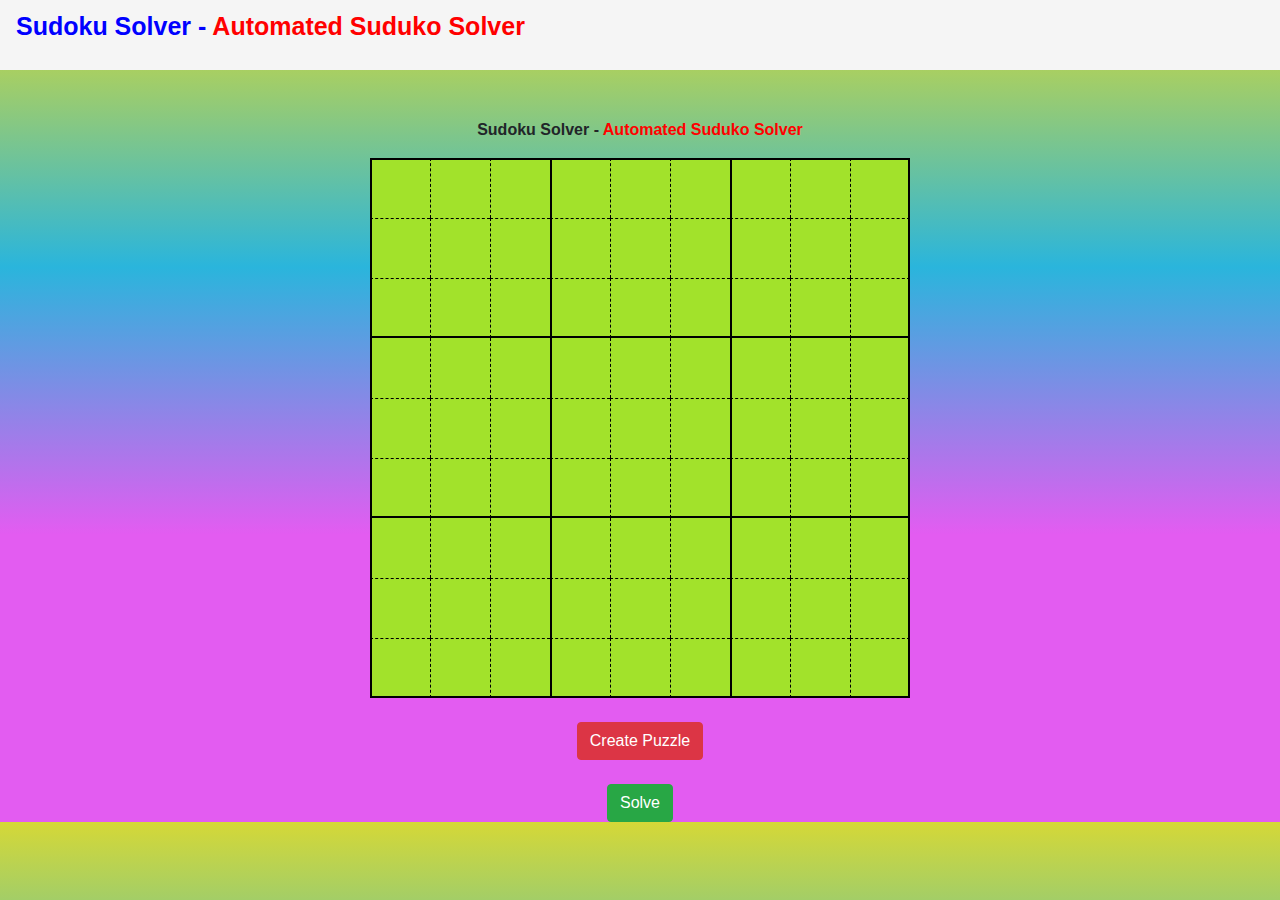
==== index.html @ d0f9bd31 "Update and rename easy.html to index.html" ====
<!DOCTYPE html>
<html lang="en">

<head>
    <meta charset="UTF-8">
    <meta name="viewport" content="width=device-width, initial-scale=1.0">
    <title>Document</title>
    <link rel="stylesheet" href="https://maxcdn.bootstrapcdn.com/bootstrap/4.0.0/css/bootstrap.min.css"
        integrity="sha384-Gn5384xqQ1aoWXA+058RXPxPg6fy4IWvTNh0E263XmFcJlSAwiGgFAW/dAiS6JXm" crossorigin="anonymous">

    <link rel="stylesheet" href="suducss.css">
    <script defer src="easyjs.js"></script>
</head>

<body bgcolor="blue">
    <nav class="navbar navbar-light " style="font-size: 25px; color: blue; font-family: sans-serif; background-color: whitesmoke;">
        <p><b>Sudoku Solver - </b><b style="color: red;">Automated Suduko Solver</b></p>
        
    </nav>
    <br><br>
    <center><p><b>Sudoku Solver - </b><b style="color: red;">Automated Suduko Solver</b></p></center>
    <div id="container">

        <div class="lsb tsb" id="0">

        </div>

        <div class="tsb ldb" id="1">

        </div>

        <div class="tsb ldb" id="2">

        </div>

        <div class="tsb lsb" id="3">

        </div>
        <div class="tsb ldb" id="4">

        </div>

        <div class="tsb ldb" id="5">

        </div>
        <div class="tsb lsb" id="6">

        </div>

        <div class="tsb ldb" id="7">

        </div>
        <div class="tsb rsb ldb" id="8">

        </div>

        <div class="lsb tdb" id="9">

        </div>

        <div class="ldb tdb" id="10">

        </div>

        <div class="ldb tdb" id="11">

        </div>

        <div class="lsb tdb" id="12">

        </div>
        <div class="ldb tdb" id="13">

        </div>

        <div class="ldb tdb" id="14">

        </div>
        <div class="lsb tdb" id="15">

        </div>

        <div class="ldb tdb" id="16">

        </div>
        <div class="rsb ldb tdb" id="17">

        </div>

        <div class="lsb bsb tdb" id="18">

        </div>

        <div class="bsb ldb tdb" id="19">

        </div>

        <div class="bsb ldb tdb" id="20">

        </div>

        <div class="bsb lsb tdb" id="21">

        </div>
        <div class="bsb ldb tdb" id="22">

        </div>

        <div class="bsb ldb tdb" id="23">

        </div>
        <div class="bsb lsb tdb" id="24">

        </div>

        <div class="bsb ldb tdb" id="25">

        </div>
        <div class="bsb rsb ldb tdb" id="26">

        </div>

        <div class="lsb" id="27">

        </div>

        <div class="ldb" id="28">

        </div>

        <div class="ldb" id="29">

        </div>

        <div class="lsb" id="30">

        </div>
        <div class="ldb" id="31">

        </div>

        <div class="ldb" id="32">

        </div>
        <div class="lsb" id="33">

        </div>

        <div class="ldb" id="34">

        </div>
        <div class="rsb ldb" id="35">

        </div>

        <div class="lsb tdb" id="36">

        </div>

        <div class="ldb tdb" id="37">

        </div>

        <div class="ldb tdb" id="38">
        </div>

        <div class="lsb tdb" id="39">

        </div>
        <div class="ldb tdb" id="40">

        </div>

        <div class="ldb tdb" id="41">

        </div>
        <div class="lsb tdb" id="42">

        </div>

        <div class="ldb tdb" id="43">

        </div>
        <div class="rsb ldb tdb" id="44">

        </div>

        <div class="lsb bsb tdb" id="45">

        </div>

        <div class="bsb ldb tdb" id="46">

        </div>

        <div class="bsb ldb tdb" id="47">

        </div>

        <div class="bsb lsb tdb" id="48">

        </div>
        <div class="bsb ldb tdb" id="49">

        </div>

        <div class="bsb ldb tdb" id="50">

        </div>
        <div class="bsb lsb tdb" id="51">

        </div>

        <div class="bsb ldb tdb" id="52">

        </div>
        <div class="bsb rsb ldb tdb" id="53">

        </div>

        <div class="lsb" id="54">

        </div>

        <div class="ldb" id="55">

        </div>

        <div class="ldb" id="56">

        </div>

        <div class="lsb" id="57">

        </div>
        <div class="ldb" id="58">

        </div class="ldb">

        <div class="ldb" id="59">

        </div>
        <div class="lsb" id="60">

        </div>

        <div class="ldb" id="61">

        </div>
        <div class="rsb ldb" id="62">

        </div>

        <div class="lsb tdb" id="63">

        </div>

        <div class="ldb tdb" id="64">

        </div>

        <div class="ldb tdb" id="65">

        </div>

        <div class="lsb tdb" id="66">

        </div>
        <div class="ldb tdb" id="67">

        </div>

        <div class="ldb tdb" id="68">

        </div>
        <div class="lsb tdb" id="69">

        </div>

        <div class="ldb tdb" id="70">

        </div>
        <div class="rsb ldb tdb" id="71">

        </div>

        <div class="lsb bsb tdb" id="72">

        </div>

        <div class="bsb ldb tdb" id="73">

        </div>

        <div class="bsb ldb tdb" id="74">

        </div>

        <div class="bsb lsb tdb" id="75">

        </div>
        <div class="bsb ldb tdb" id="76">

        </div>

        <div class="bsb tdb ldb" id="77">

        </div>
        <div class="bsb lsb tdb" id="78">

        </div>

        <div class="bsb ldb tdb" id="79">

        </div>
        <div class="bsb rsb ldb tdb" id="80">

        </div>


    </div>
    <br>
    <div id="buttons">
        <button type="button" class="btn btn-danger" id="generate-sudoku">Create Puzzle</button>&nbsp;&nbsp;&nbsp;&nbsp;
        <button type="button" class="btn btn-success" id="solve">Solve</button>
    </div>
</body>

</html>
---- suducss.css ----
#container{
    height: auto;
    width: 540px;
    background-color: rgb(255, 255, 255);
    display: flex;
    flex-wrap: wrap;
    justify-content: space-evenly;
    align-content: space-evenly ; 
    margin: 0 auto;
}

#generate-sudoku{
    margin:auto;
    display:block;;
}


#solve{
    margin:auto;
    display:block;;
}

#container div{
    background-color: rgb(162, 226, 43);
    height: 60px;
    width: 60px;
    box-sizing: border-box;
    font-family: sans-serif;
    text-align: center;
    vertical-align: middle;
    line-height: 60px; 
    font-size: 30px; 
    color: rgb(128, 0, 117);
    
}
body{
    background:linear-gradient(rgb(213, 216, 55) , rgb(42, 181, 220), rgb(227, 92, 241) 65%);

}
#container div:hover{
    background-color: lightskyblue;
}

.lsb{
    border-left: black 2px solid;
}

.bsb{
    border-bottom: black 2px solid;
}

.rsb{
    border-right: black 2px solid;
}

.tsb{
    border-top: black 2px solid;
}


.ldb{
    border-left: black 0.6px dashed;
}

.bdb{
    border-bottom: black 0.6px dashed;
}

.rdb{
    border-right: black 0.6px dashed;
}

.tdb{
    border-top: black 0.6px dashed;
}
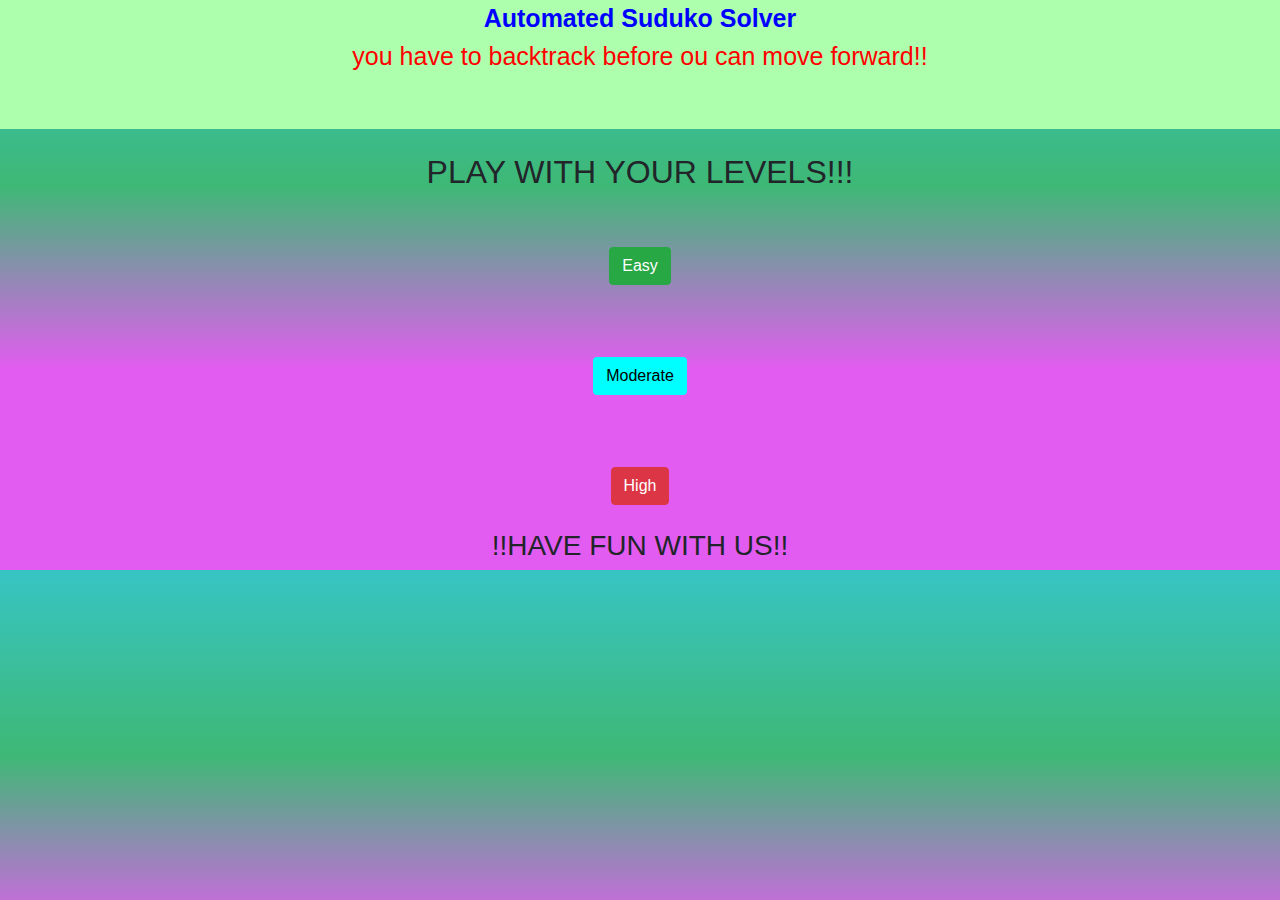
==== commit 0bbe8c5f: "Update and rename main.html to index.html" ====
--- a/index.html
+++ b/index.html
@@ -1,329 +1,25 @@
 <!DOCTYPE html>
-<html lang="en">
-
+<html>
 <head>
-    <meta charset="UTF-8">
-    <meta name="viewport" content="width=device-width, initial-scale=1.0">
-    <title>Document</title>
-    <link rel="stylesheet" href="https://maxcdn.bootstrapcdn.com/bootstrap/4.0.0/css/bootstrap.min.css"
-        integrity="sha384-Gn5384xqQ1aoWXA+058RXPxPg6fy4IWvTNh0E263XmFcJlSAwiGgFAW/dAiS6JXm" crossorigin="anonymous">
-
-    <link rel="stylesheet" href="suducss.css">
-    <script defer src="easyjs.js"></script>
+    <meta charset='utf-8'>
+    <meta http-equiv='X-UA-Compatible' content='IE=edge'>
+    <title>Suduko Solver</title>
+    <meta name='viewport' content='width=device-width, initial-scale=1'>
+   <link rel="stylesheet" href="main.css">
+    <link rel="stylesheet" href="https://maxcdn.bootstrapcdn.com/bootstrap/4.0.0/css/bootstrap.min.css"  
+    integrity="sha384-Gn5384xqQ1aoWXA+058RXPxPg6fy4IWvTNh0E263XmFcJlSAwiGgFAW/dAiS6JXm" crossorigin="anonymous">
+  
 </head>
-
-<body bgcolor="blue">
-    <nav class="navbar navbar-light " style="font-size: 25px; color: blue; font-family: sans-serif; background-color: whitesmoke;">
-        <p><b>Sudoku Solver - </b><b style="color: red;">Automated Suduko Solver</b></p>
-        
-    </nav>
-    <br><br>
-    <center><p><b>Sudoku Solver - </b><b style="color: red;">Automated Suduko Solver</b></p></center>
-    <div id="container">
-
-        <div class="lsb tsb" id="0">
-
-        </div>
-
-        <div class="tsb ldb" id="1">
-
-        </div>
-
-        <div class="tsb ldb" id="2">
-
-        </div>
-
-        <div class="tsb lsb" id="3">
-
-        </div>
-        <div class="tsb ldb" id="4">
-
-        </div>
-
-        <div class="tsb ldb" id="5">
-
-        </div>
-        <div class="tsb lsb" id="6">
-
-        </div>
-
-        <div class="tsb ldb" id="7">
-
-        </div>
-        <div class="tsb rsb ldb" id="8">
-
-        </div>
-
-        <div class="lsb tdb" id="9">
-
-        </div>
-
-        <div class="ldb tdb" id="10">
-
-        </div>
-
-        <div class="ldb tdb" id="11">
-
-        </div>
-
-        <div class="lsb tdb" id="12">
-
-        </div>
-        <div class="ldb tdb" id="13">
-
-        </div>
-
-        <div class="ldb tdb" id="14">
-
-        </div>
-        <div class="lsb tdb" id="15">
-
-        </div>
-
-        <div class="ldb tdb" id="16">
-
-        </div>
-        <div class="rsb ldb tdb" id="17">
-
-        </div>
-
-        <div class="lsb bsb tdb" id="18">
-
-        </div>
-
-        <div class="bsb ldb tdb" id="19">
-
-        </div>
-
-        <div class="bsb ldb tdb" id="20">
-
-        </div>
-
-        <div class="bsb lsb tdb" id="21">
-
-        </div>
-        <div class="bsb ldb tdb" id="22">
-
-        </div>
-
-        <div class="bsb ldb tdb" id="23">
-
-        </div>
-        <div class="bsb lsb tdb" id="24">
-
-        </div>
-
-        <div class="bsb ldb tdb" id="25">
-
-        </div>
-        <div class="bsb rsb ldb tdb" id="26">
-
-        </div>
-
-        <div class="lsb" id="27">
-
-        </div>
-
-        <div class="ldb" id="28">
-
-        </div>
-
-        <div class="ldb" id="29">
-
-        </div>
-
-        <div class="lsb" id="30">
-
-        </div>
-        <div class="ldb" id="31">
-
-        </div>
-
-        <div class="ldb" id="32">
-
-        </div>
-        <div class="lsb" id="33">
-
-        </div>
-
-        <div class="ldb" id="34">
-
-        </div>
-        <div class="rsb ldb" id="35">
-
-        </div>
-
-        <div class="lsb tdb" id="36">
-
-        </div>
-
-        <div class="ldb tdb" id="37">
-
-        </div>
-
-        <div class="ldb tdb" id="38">
-        </div>
-
-        <div class="lsb tdb" id="39">
-
-        </div>
-        <div class="ldb tdb" id="40">
-
-        </div>
-
-        <div class="ldb tdb" id="41">
-
-        </div>
-        <div class="lsb tdb" id="42">
-
-        </div>
-
-        <div class="ldb tdb" id="43">
-
-        </div>
-        <div class="rsb ldb tdb" id="44">
-
-        </div>
-
-        <div class="lsb bsb tdb" id="45">
-
-        </div>
-
-        <div class="bsb ldb tdb" id="46">
-
-        </div>
-
-        <div class="bsb ldb tdb" id="47">
-
-        </div>
-
-        <div class="bsb lsb tdb" id="48">
-
-        </div>
-        <div class="bsb ldb tdb" id="49">
-
-        </div>
-
-        <div class="bsb ldb tdb" id="50">
-
-        </div>
-        <div class="bsb lsb tdb" id="51">
-
-        </div>
-
-        <div class="bsb ldb tdb" id="52">
-
-        </div>
-        <div class="bsb rsb ldb tdb" id="53">
-
-        </div>
-
-        <div class="lsb" id="54">
-
-        </div>
-
-        <div class="ldb" id="55">
-
-        </div>
-
-        <div class="ldb" id="56">
-
-        </div>
-
-        <div class="lsb" id="57">
-
-        </div>
-        <div class="ldb" id="58">
-
-        </div class="ldb">
-
-        <div class="ldb" id="59">
-
-        </div>
-        <div class="lsb" id="60">
-
-        </div>
-
-        <div class="ldb" id="61">
-
-        </div>
-        <div class="rsb ldb" id="62">
-
-        </div>
-
-        <div class="lsb tdb" id="63">
-
-        </div>
-
-        <div class="ldb tdb" id="64">
-
-        </div>
-
-        <div class="ldb tdb" id="65">
-
-        </div>
-
-        <div class="lsb tdb" id="66">
-
-        </div>
-        <div class="ldb tdb" id="67">
-
-        </div>
-
-        <div class="ldb tdb" id="68">
-
-        </div>
-        <div class="lsb tdb" id="69">
-
-        </div>
-
-        <div class="ldb tdb" id="70">
-
-        </div>
-        <div class="rsb ldb tdb" id="71">
-
-        </div>
-
-        <div class="lsb bsb tdb" id="72">
-
-        </div>
-
-        <div class="bsb ldb tdb" id="73">
-
-        </div>
-
-        <div class="bsb ldb tdb" id="74">
-
-        </div>
-
-        <div class="bsb lsb tdb" id="75">
-
-        </div>
-        <div class="bsb ldb tdb" id="76">
-
-        </div>
-
-        <div class="bsb tdb ldb" id="77">
-
-        </div>
-        <div class="bsb lsb tdb" id="78">
-
-        </div>
-
-        <div class="bsb ldb tdb" id="79">
-
-        </div>
-        <div class="bsb rsb ldb tdb" id="80">
-
-        </div>
-
-
-    </div>
-    <br>
-    <div id="buttons">
-        <button type="button" class="btn btn-danger" id="generate-sudoku">Create Puzzle</button>&nbsp;&nbsp;&nbsp;&nbsp;
-        <button type="button" class="btn btn-success" id="solve">Solve</button>
-    </div>
+<body >
+   <center> <nav  style=" align:center; font-size: 25px; color: blue; font-family: sans-serif; background-color:rgb(173, 255, 173);">
+    <b>Automated Suduko Solver</b><br>
+    <p style="color:red"> you have to backtrack before ou can move forward!!</p><br></center><br>
+    
+    <CENTER>
+        <h2>PLAY WITH YOUR LEVELS!!!</h2><BR><BR>
+    <a href="easy.html"><button class="btn btn-success">Easy</button><br><br><br><br></a>
+    <a href="modehtml.html"><button class="btn btn" style="background-color: aqua;"">Moderate</button><br><br><br><br></a>
+    <a href="highhtml.html"><button class="btn btn-danger">High </button><BR><BR></a>
+    <H3>!!HAVE FUN WITH US!!</H3></CENTER>
 </body>
-
 </html>
--- a/main.css
+++ b/main.css
@@ -0,0 +1,3 @@
+body{
+    background:linear-gradient(rgb(55, 197, 196) , rgb(62, 184, 117), rgb(227, 92, 241) 65%);
+}